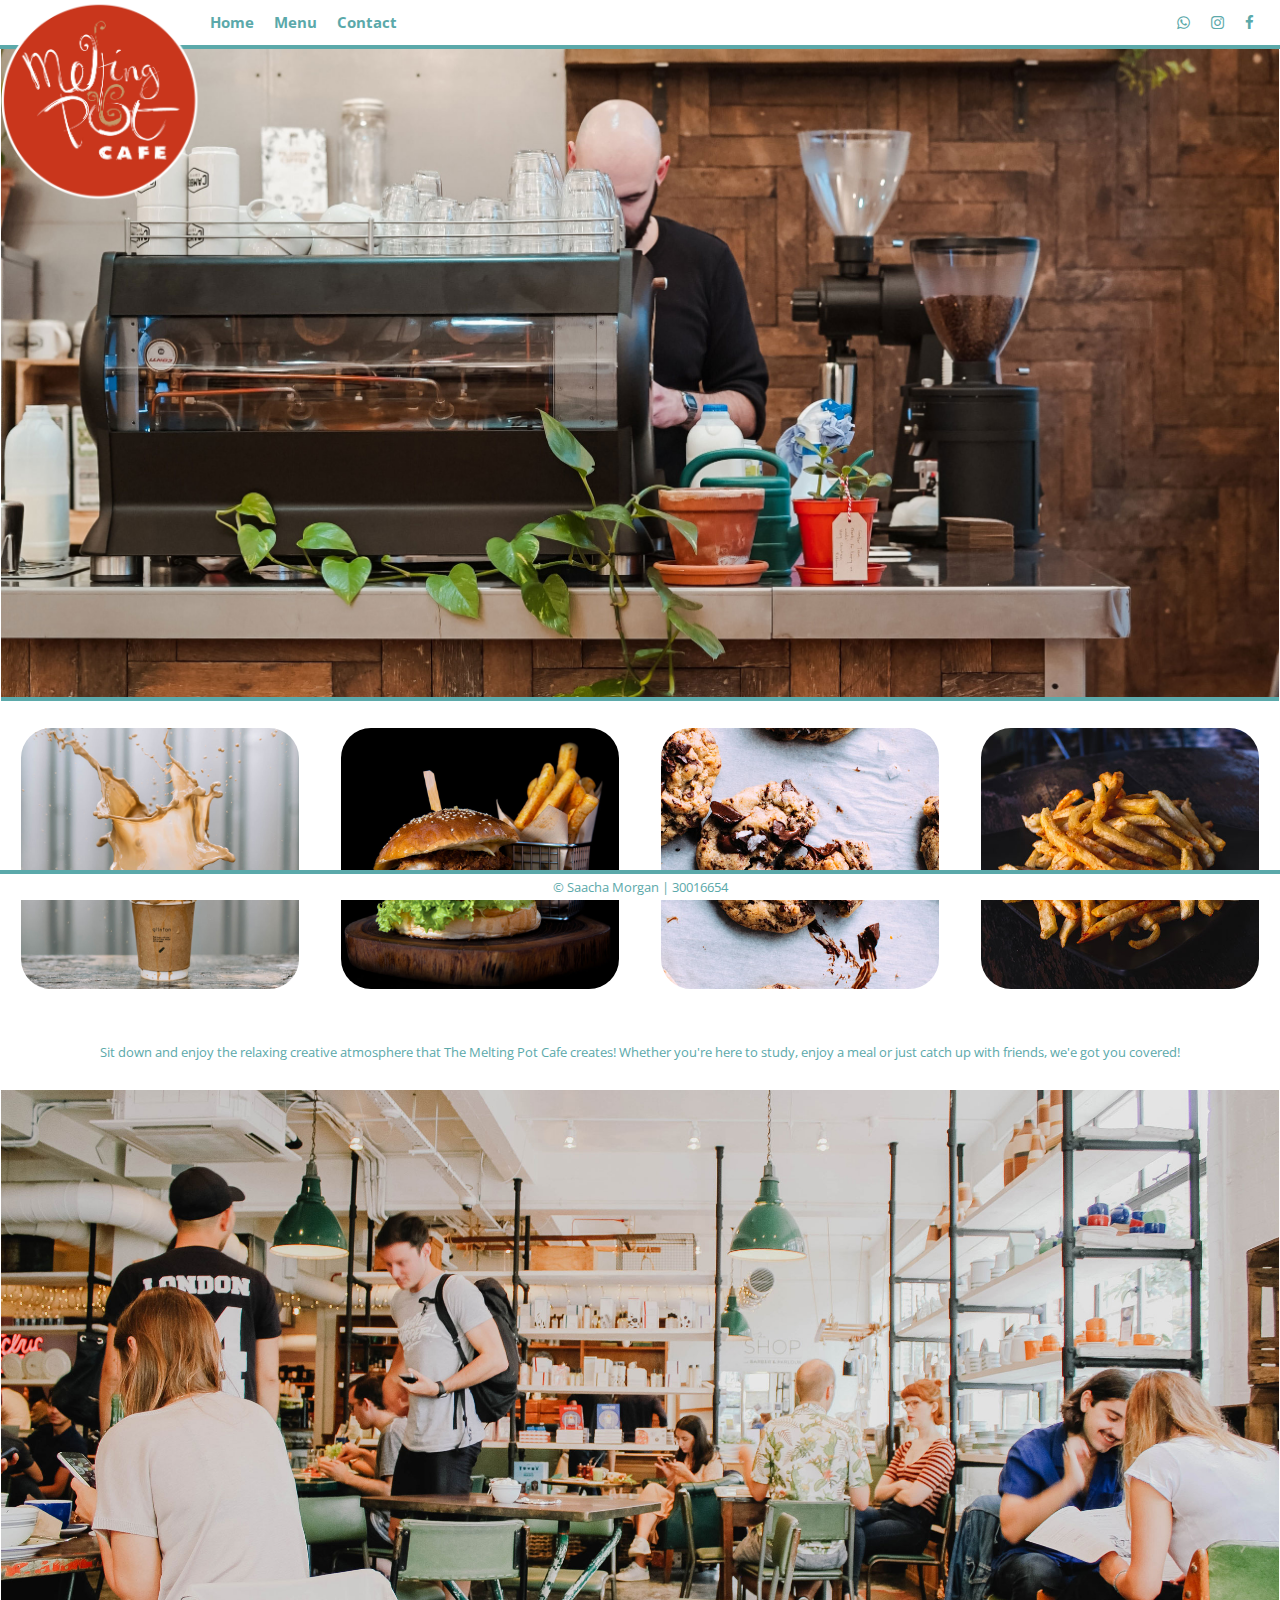
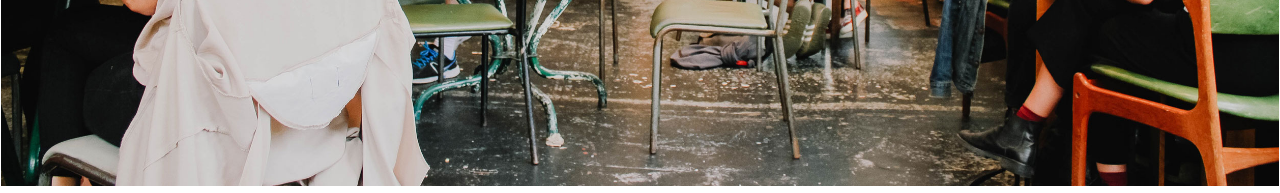
==== index.html @ 6a724f53 "Initial Commit - Work to date" ====
<!DOCTYPE html>
<html lang="en">

<head>
    <meta charset="UTF-8" />
    <meta name="viewport" content="width=device-width, initial-scale=1.0">
    <title>Melting Pot Cafe</title>
    <link rel="stylesheet" type="text/css" href="css/style.css">
    <link rel="stylesheet" type="text/css" href="css/navbar.css">
    <!--  | Add icon library | -->
    <link rel="stylesheet" href="https://cdnjs.cloudflare.com/ajax/libs/font-awesome/4.7.0/css/font-awesome.min.css">
    <link rel="stylesheet" type="text/css" href="http://fonts.googleapis.com/css?family=Open+Sans" />
</head>

<body>
    <!-- | navbar | -->
    <div class="navbar">
        <div class="navbar-logo">
            <a href="index.html"><img src="images/meltingpotlogo.png" alt="Melting Pot Cafe Logo" /></a>
        </div>
        <div class="navbar-left">
            <a href="index.html">Home</a>
            <a href="menu.html">Menu</a>
            <a href="contact.html">Contact</a>
        </div>
        <div class="navbar-right">
            <a href="#" class="fa fa-whatsapp"></a>
            <a href="#" class="fa fa-instagram"></a>
            <a href="#" class="fa fa-facebook"></a>

        </div>
    </div>

    <!-- | Header | -->
    <div id="header">
        <div class="col-12"><img src="images/baristaheader.jpg" class="max-width" style="border-bottom: 4px solid #5ba9aa" alt="Melting Pot Cafe Banner"></div>
    </div>

    <!--| Main Content Starts|-->

    <div class="row midpics">
        <div class="col-3"><img src="images/coffeesplash.jpg" class="max-width" alt="Hummus on a table"></div>
        <div class="col-3"><img src="images/burger.jpg" class="max-width" alt="Hotrod Hummus Menu"></div>
        <div class="col-3"><img src="images/cookie.jpg" class="max-width" alt="Plate of Hummus"></div>
        <div class="col-3"><img src="images/fries.jpg" class="max-width" alt="Plate of Hummus"></div>
    </div>

    <div class="row blurb">
        <div class="col-12">
            <br>
            <p>
                Sit down and enjoy the relaxing creative atmosphere that The Melting Pot Cafe creates!  Whether you're here to study, enjoy a meal or just catch up with friends, we'e got you covered!</p>
            <br>
        </div>
        <br>
    </div>

    <div class="row cafe">
        <div class="col-12"><img src="images/caferoom.jpg" class="max-width" alt="Busy Cafe"></div>
    </div>
    <!-- | Main Content Ends |-->
    <!-- | Footer |-->
    <div class="footer">
        <p>© Saacha Morgan | 30016654</p>
    </div>

</body>

</html>
---- css/style.css ----
html {
    font-size: 100%;
}

.row {
    width: 100%;
}

div#header img,
div.blurb img,
div.midpics img,
div.cafe img {
    max-width: 100%;
    height: auto;
}

body {
    width: 100%;
    margin: 0px;
    padding: 0px;
    overflow-x: hidden;
    font-family: 'Open Sans', sans-serif;
    height: auto;
}

#header {
    width: 100vw;
}

#Background {
    background: #5D5D5D;
    height: 100vh;
    width: 100vw;
    z-index: -1;
}

#content {
    margin-left: auto;
    margin-right: auto;
    padding: 0px;
    text-align: center;
}

.footer {
    position: fixed;
    left: 0;
    bottom: 0;
    width: 100%;
    background-color: #fff;
    text-align: center;
    border-top: 4px solid #5ba9aa;
}

p {
    margin: 4px;
    color: #5ba9aa;
    font-size: 1vw
}

h1,
h3,
h4 {
    color: #5ba9aa;
    font-weight: bold;
}

h1 {
    font-size: 3vw;
}

h3 {
    font-size: 1.5vw
}


/* unvisited link */

a:link {
    color: #5ba9aa;
    text-decoration: none;
}


/* visited link */

a:visited {
    color: #5ba9aa;
    text-decoration: none;
}


/* mouse over link */

a:hover {
    color: #b31515;
    text-decoration: none;
}


/* selected link */

a:active {
    color: #b31515;
    text-decoration: none;
}

* {
    box-sizing: border-box;
}

.col-1 {
    width: 8.33%;
}

.col-2 {
    width: 16.66%;
}

.col-3 {
    width: 25%;
}

.col-4 {
    width: 33.33%;
}

.col-5 {
    width: 41.66%;
}

.col-6 {
    width: 50%;
}

.col-7 {
    width: 58.33%;
}

.col-8 {
    width: 66.66%;
}

.col-9 {
    width: 75%
}

.col-10 {
    width: 83.33%;
}

.col-11 {
    width: 91.66%;
}

.col-12 {
    width: 100%;
}

[class*="col-"] {
    text-align: center;
    float: left;
    padding: 1px;
}

.row::after {
    content: "";
    clear: both;
    display: table;
    margin-bottom: 1px;
}

div.midpics img {
    border-radius: 50px;
    padding: 20px;
}

.max-width {
    width: 100%;
    height: auto;
}

.max-height {
    width: auto;
    height: 100%;
}


/*  MEDIA QUERY BREKAPOINTS */


/* Extra small devices (phones, 600px and down) */

@media only screen and (max-width: 600px) {
    div.midpics img {
        border-radius: 15px;
        padding: 5px;
    }
}
---- css/navbar.css ----
/* Create a sticky/fixed navbar */

.navbar {
  overflow: visible;
  position: fixed;
  /* Sticky/fixed navbar */
  width: 100%;
  top: 0;
  /* At the top */
  z-index: 99;
  background: #FFF;
  border-bottom: 4px solid #5ba9aa;
  /* all elements in navbar share font style */
  font-size: 18px;
  line-height: 25px;
  font-weight: bold;
}


/* logo related */

.navbar-logo {
  position: absolute;
  /* remove logo from auto-layout */
  float: left;
}

.navbar-logo img {
  width: 200px;
  /* will change on diffferent media views */
}


/* Left-aligned menu links */


/* Display some links to the right */

.navbar-left {
  float: left;
  margin-left: 200px;
  /* needs to be same as logo width - and will change on different media views */
}

.navbar-left a {
  float: left;
  color: #5ba9aa;
  text-align: center;
  padding: 10px;
  text-decoration: none;
  border-radius: 4px;
}


/* Style the active/current link */

.navbar-left a.active {
  background-color: dodgerblue;
  color: white;
}


/* Links on mouse-over */

.navbar-left a:hover {
  color: black;
}


/* right-icons related */


/* Display some links to the right */

.navbar-right {
  float: right;
  margin-right: 20px;
}


/* right icons */

.navbar-right .fa {
  padding: 15px;
  width: 30px;
  text-align: center;
  text-decoration: none;
  border-radius: 50%;
}


/* Add responsiveness - on screens less than 580px wide, display the navbar vertically instead of horizontally */

@media screen and (max-width: 580px) {
  .navbar {
      font-size: 15px;
      line-height: 25px;
  }
  .navbar-logo img {
      width: 100px;
  }
  .navbar-left {
      margin-left: 100px;
  }
}

@media screen and (max-width: 730px) {
  .navbar {
      font-size: 15px;
      line-height: 25px;
  }
  .navbar-logo img {
      width: 100px;
  }
  .navbar-left {
      margin-left: 100px;
  }
}

@media screen and (min-width: 1024px) {
  .navbar {
      font-size: 25px;
      line-height: 25px;
      /* background: linear-gradient(to top, transparent 65%, white 35%); */
      /* remove linear gradient and replace with size based height */
  }
  .navbar-logo img {
      width: 200px;
  }
}

@media screen and (max-width: 1920px) {
  .navbar {
      font-size: 15px;
      line-height: 25px;
  }
  .navbar-logo img {
      width: 200px;
  }
  .navbar-left {
      margin-left: 200px;
  }
}
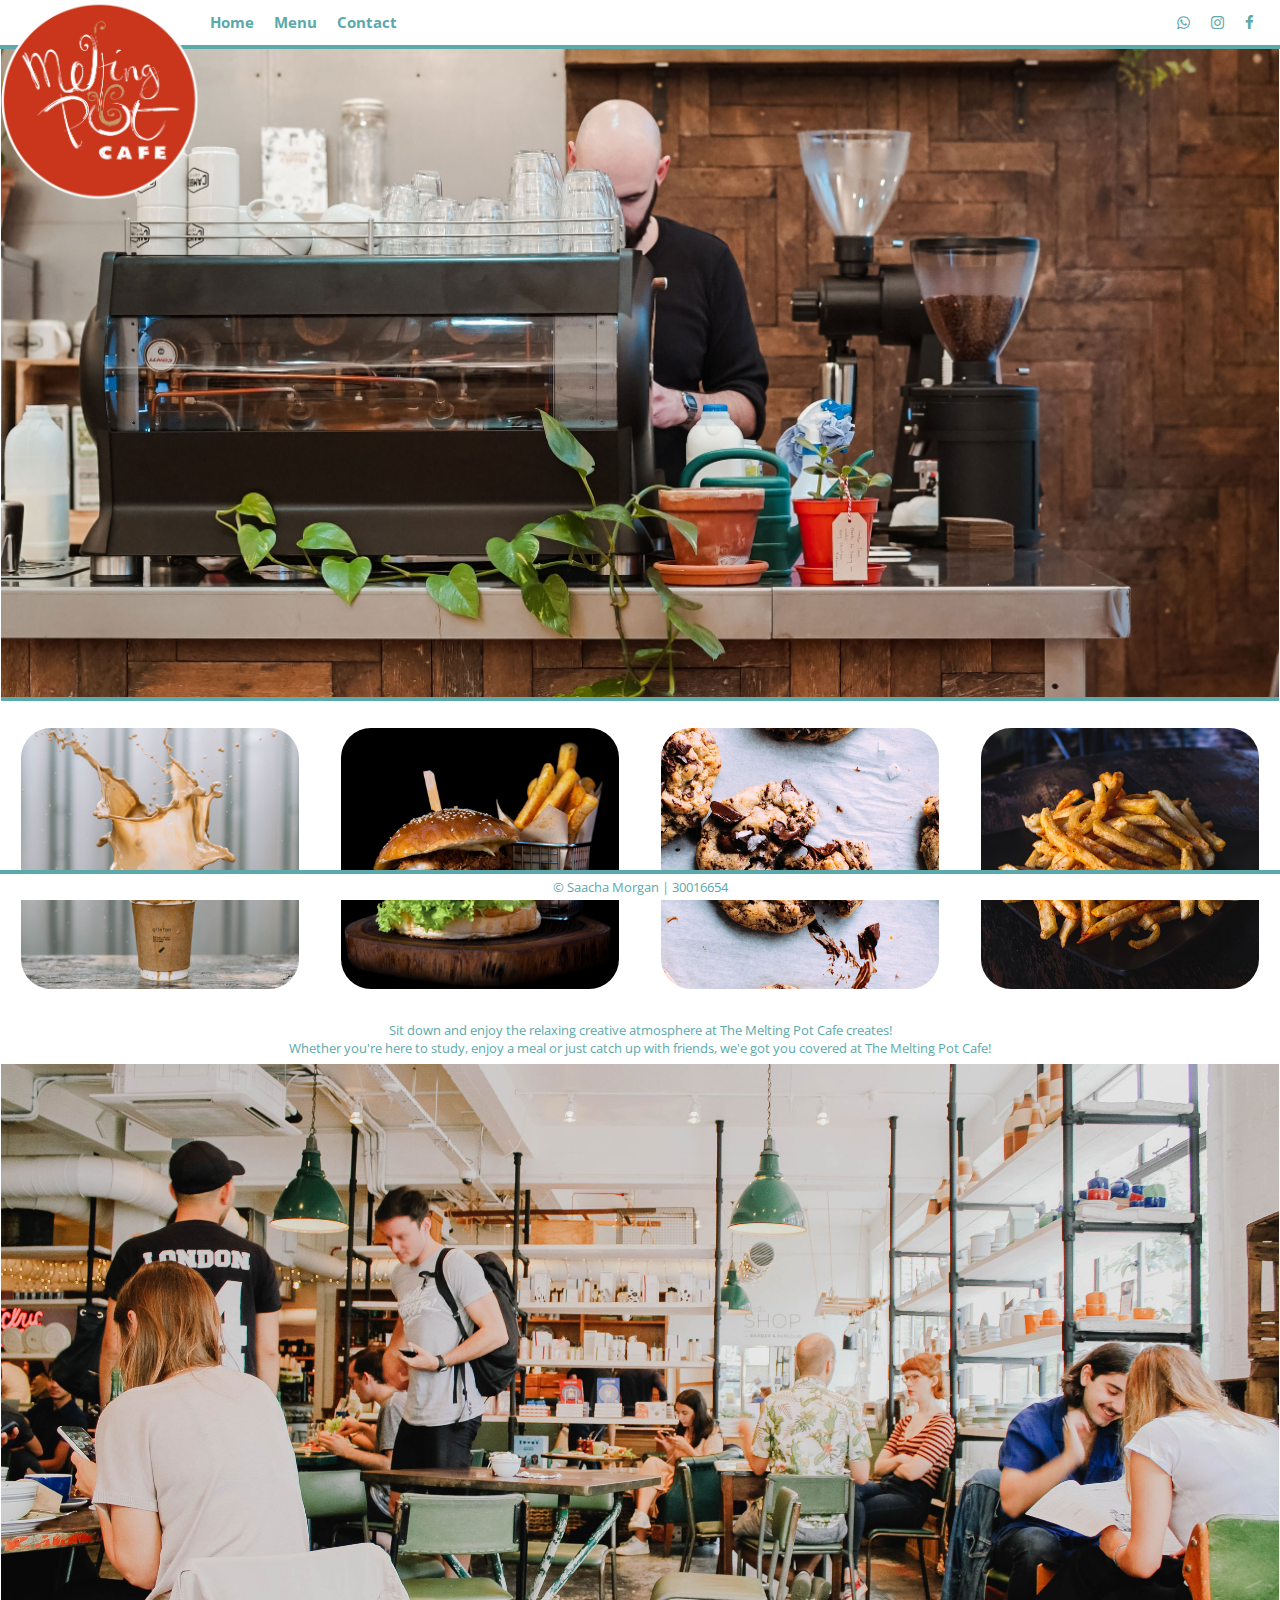
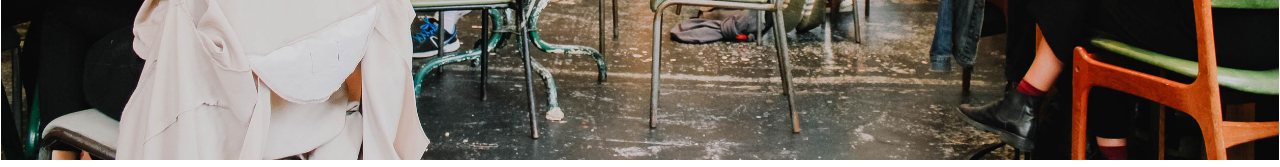
==== commit b9e7edec: "Updated Text On Front Page" ====
--- a/index.html
+++ b/index.html
@@ -47,12 +47,8 @@
 
     <div class="row blurb">
         <div class="col-12">
-            <br>
-            <p>
-                Sit down and enjoy the relaxing creative atmosphere that The Melting Pot Cafe creates!  Whether you're here to study, enjoy a meal or just catch up with friends, we'e got you covered!</p>
-            <br>
+            <p>Sit down and enjoy the relaxing creative atmosphere at The Melting Pot Cafe creates! <br> Whether you're here to study, enjoy a meal or just catch up with friends, we'e got you covered at The Melting Pot Cafe!</p>
         </div>
-        <br>
     </div>
 
     <div class="row cafe">
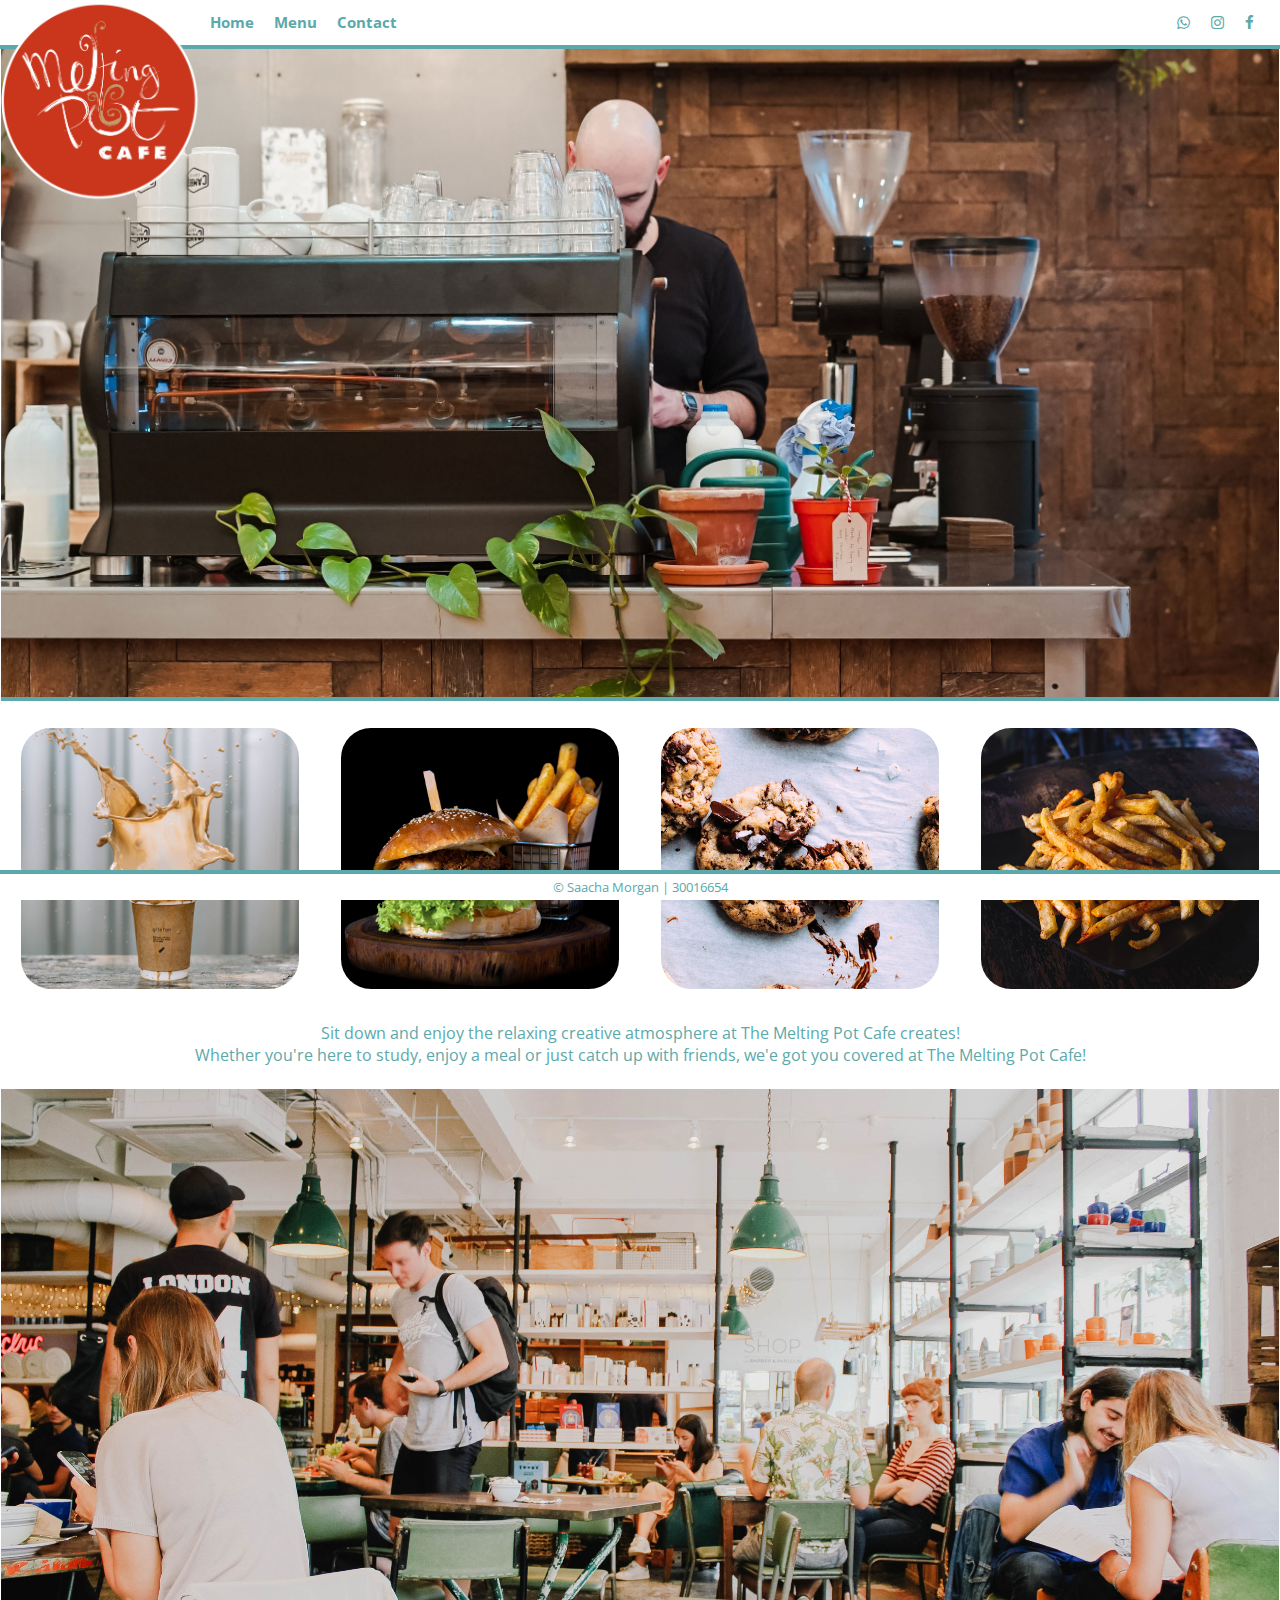
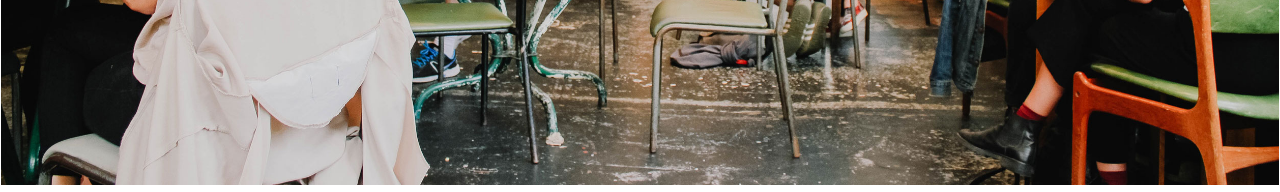
==== commit f2c5ab3e: "Fixed layout issues" ====
--- a/index.html
+++ b/index.html
@@ -47,7 +47,7 @@
 
     <div class="row blurb">
         <div class="col-12">
-            <p>Sit down and enjoy the relaxing creative atmosphere at The Melting Pot Cafe creates! <br> Whether you're here to study, enjoy a meal or just catch up with friends, we'e got you covered at The Melting Pot Cafe!</p>
+            <div class="hmtxt"> Sit down and enjoy the relaxing creative atmosphere at The Melting Pot Cafe creates! <br> Whether you're here to study, enjoy a meal or just catch up with friends, we'e got you covered at The Melting Pot Cafe!</div>
         </div>
     </div>
 
--- a/css/style.css
+++ b/css/style.css
@@ -1,198 +1,203 @@
-html {
-    font-size: 100%;
-}
-
-.row {
-    width: 100%;
-}
-
-div#header img,
-div.blurb img,
-div.midpics img,
-div.cafe img {
-    max-width: 100%;
-    height: auto;
-}
-
-body {
-    width: 100%;
-    margin: 0px;
-    padding: 0px;
-    overflow-x: hidden;
-    font-family: 'Open Sans', sans-serif;
-    height: auto;
-}
-
-#header {
-    width: 100vw;
-}
-
-#Background {
-    background: #5D5D5D;
-    height: 100vh;
-    width: 100vw;
-    z-index: -1;
-}
-
-#content {
-    margin-left: auto;
-    margin-right: auto;
-    padding: 0px;
-    text-align: center;
-}
-
-.footer {
-    position: fixed;
-    left: 0;
-    bottom: 0;
-    width: 100%;
-    background-color: #fff;
-    text-align: center;
-    border-top: 4px solid #5ba9aa;
-}
-
-p {
-    margin: 4px;
-    color: #5ba9aa;
-    font-size: 1vw
-}
-
-h1,
-h3,
-h4 {
-    color: #5ba9aa;
-    font-weight: bold;
-}
-
-h1 {
-    font-size: 3vw;
-}
-
-h3 {
-    font-size: 1.5vw
-}
-
-
-/* unvisited link */
-
-a:link {
-    color: #5ba9aa;
-    text-decoration: none;
-}
-
-
-/* visited link */
-
-a:visited {
-    color: #5ba9aa;
-    text-decoration: none;
-}
-
-
-/* mouse over link */
-
-a:hover {
-    color: #b31515;
-    text-decoration: none;
-}
-
-
-/* selected link */
-
-a:active {
-    color: #b31515;
-    text-decoration: none;
-}
-
-* {
-    box-sizing: border-box;
-}
-
-.col-1 {
-    width: 8.33%;
-}
-
-.col-2 {
-    width: 16.66%;
-}
-
-.col-3 {
-    width: 25%;
-}
-
-.col-4 {
-    width: 33.33%;
-}
-
-.col-5 {
-    width: 41.66%;
-}
-
-.col-6 {
-    width: 50%;
-}
-
-.col-7 {
-    width: 58.33%;
-}
-
-.col-8 {
-    width: 66.66%;
-}
-
-.col-9 {
-    width: 75%
-}
-
-.col-10 {
-    width: 83.33%;
-}
-
-.col-11 {
-    width: 91.66%;
-}
-
-.col-12 {
-    width: 100%;
-}
-
-[class*="col-"] {
-    text-align: center;
-    float: left;
-    padding: 1px;
-}
-
-.row::after {
-    content: "";
-    clear: both;
-    display: table;
-    margin-bottom: 1px;
-}
-
-div.midpics img {
-    border-radius: 50px;
-    padding: 20px;
-}
-
-.max-width {
-    width: 100%;
-    height: auto;
-}
-
-.max-height {
-    width: auto;
-    height: 100%;
-}
-
-
-/*  MEDIA QUERY BREKAPOINTS */
-
-
-/* Extra small devices (phones, 600px and down) */
-
-@media only screen and (max-width: 600px) {
-    div.midpics img {
-        border-radius: 15px;
-        padding: 5px;
-    }
+html {
+    font-size: 100%;
+}
+
+.row {
+    width: 100%;
+}
+
+div#header img,
+div.blurb img,
+div.midpics img,
+div.cafe img {
+    max-width: 100%;
+    height: auto;
+}
+
+body {
+    width: 100%;
+    margin: 0px;
+    padding: 0px;
+    overflow-x: hidden;
+    font-family: 'Open Sans', sans-serif;
+    height: auto;
+}
+
+#header {
+    width: 100vw;
+}
+
+#Background {
+    background: #5D5D5D;
+    height: 100vh;
+    width: 100vw;
+    z-index: -1;
+}
+
+#content {
+    margin-left: auto;
+    margin-right: auto;
+    padding: 0px;
+    text-align: center;
+}
+
+.footer {
+    position: fixed;
+    left: 0;
+    bottom: 0;
+    width: 100%;
+    background-color: #fff;
+    text-align: center;
+    border-top: 4px solid #5ba9aa;
+}
+
+p {
+    margin: 4px;
+    color: #5ba9aa;
+    font-size: 1vw
+}
+.hmtxt{
+    color: #5ba9aa;
+    padding: 5px;
+    padding-bottom: 20px;
+}
+
+h1,
+h3,
+h4 {
+    color: #5ba9aa;
+    font-weight: bold;
+}
+
+h1 {
+    font-size: 3vw;
+}
+
+h3 {
+    font-size: 1.5vw
+}
+
+
+/* unvisited link */
+
+a:link {
+    color: #5ba9aa;
+    text-decoration: none;
+}
+
+
+/* visited link */
+
+a:visited {
+    color: #5ba9aa;
+    text-decoration: none;
+}
+
+
+/* mouse over link */
+
+a:hover {
+    color: #b31515;
+    text-decoration: none;
+}
+
+
+/* selected link */
+
+a:active {
+    color: #b31515;
+    text-decoration: none;
+}
+
+* {
+    box-sizing: border-box;
+}
+
+.col-1 {
+    width: 8.33%;
+}
+
+.col-2 {
+    width: 16.66%;
+}
+
+.col-3 {
+    width: 25%;
+}
+
+.col-4 {
+    width: 33.33%;
+}
+
+.col-5 {
+    width: 41.66%;
+}
+
+.col-6 {
+    width: 50%;
+}
+
+.col-7 {
+    width: 58.33%;
+}
+
+.col-8 {
+    width: 66.66%;
+}
+
+.col-9 {
+    width: 75%
+}
+
+.col-10 {
+    width: 83.33%;
+}
+
+.col-11 {
+    width: 91.66%;
+}
+
+.col-12 {
+    width: 100%;
+}
+
+[class*="col-"] {
+    text-align: center;
+    float: left;
+    padding: 1px;
+}
+
+.row::after {
+    content: "";
+    clear: both;
+    display: table;
+    margin-bottom: 1px;
+}
+
+div.midpics img {
+    border-radius: 50px;
+    padding: 20px;
+}
+
+.max-width {
+    width: 100%;
+    height: auto;
+}
+
+.max-height {
+    width: auto;
+    height: 100%;
+}
+
+
+/*  MEDIA QUERY BREKAPOINTS */
+
+
+/* Extra small devices (phones, 600px and down) */
+
+@media only screen and (max-width: 600px) {
+    div.midpics img {
+        border-radius: 15px;
+        padding: 5px;
+    }
 }--- a/css/navbar.css
+++ b/css/navbar.css
@@ -1,143 +1,143 @@
-/* Create a sticky/fixed navbar */
-
-.navbar {
-  overflow: visible;
-  position: fixed;
-  /* Sticky/fixed navbar */
-  width: 100%;
-  top: 0;
-  /* At the top */
-  z-index: 99;
-  background: #FFF;
-  border-bottom: 4px solid #5ba9aa;
-  /* all elements in navbar share font style */
-  font-size: 18px;
-  line-height: 25px;
-  font-weight: bold;
-}
-
-
-/* logo related */
-
-.navbar-logo {
-  position: absolute;
-  /* remove logo from auto-layout */
-  float: left;
-}
-
-.navbar-logo img {
-  width: 200px;
-  /* will change on diffferent media views */
-}
-
-
-/* Left-aligned menu links */
-
-
-/* Display some links to the right */
-
-.navbar-left {
-  float: left;
-  margin-left: 200px;
-  /* needs to be same as logo width - and will change on different media views */
-}
-
-.navbar-left a {
-  float: left;
-  color: #5ba9aa;
-  text-align: center;
-  padding: 10px;
-  text-decoration: none;
-  border-radius: 4px;
-}
-
-
-/* Style the active/current link */
-
-.navbar-left a.active {
-  background-color: dodgerblue;
-  color: white;
-}
-
-
-/* Links on mouse-over */
-
-.navbar-left a:hover {
-  color: black;
-}
-
-
-/* right-icons related */
-
-
-/* Display some links to the right */
-
-.navbar-right {
-  float: right;
-  margin-right: 20px;
-}
-
-
-/* right icons */
-
-.navbar-right .fa {
-  padding: 15px;
-  width: 30px;
-  text-align: center;
-  text-decoration: none;
-  border-radius: 50%;
-}
-
-
-/* Add responsiveness - on screens less than 580px wide, display the navbar vertically instead of horizontally */
-
-@media screen and (max-width: 580px) {
-  .navbar {
-      font-size: 15px;
-      line-height: 25px;
-  }
-  .navbar-logo img {
-      width: 100px;
-  }
-  .navbar-left {
-      margin-left: 100px;
-  }
-}
-
-@media screen and (max-width: 730px) {
-  .navbar {
-      font-size: 15px;
-      line-height: 25px;
-  }
-  .navbar-logo img {
-      width: 100px;
-  }
-  .navbar-left {
-      margin-left: 100px;
-  }
-}
-
-@media screen and (min-width: 1024px) {
-  .navbar {
-      font-size: 25px;
-      line-height: 25px;
-      /* background: linear-gradient(to top, transparent 65%, white 35%); */
-      /* remove linear gradient and replace with size based height */
-  }
-  .navbar-logo img {
-      width: 200px;
-  }
-}
-
-@media screen and (max-width: 1920px) {
-  .navbar {
-      font-size: 15px;
-      line-height: 25px;
-  }
-  .navbar-logo img {
-      width: 200px;
-  }
-  .navbar-left {
-      margin-left: 200px;
-  }
+/* Create a sticky/fixed navbar */
+
+.navbar {
+  overflow: visible;
+  position: fixed;
+  /* Sticky/fixed navbar */
+  width: 100%;
+  top: 0;
+  /* At the top */
+  z-index: 99;
+  background: #FFF;
+  border-bottom: 4px solid #5ba9aa;
+  /* all elements in navbar share font style */
+  font-size: 18px;
+  line-height: 25px;
+  font-weight: bold;
+}
+
+
+/* logo related */
+
+.navbar-logo {
+  position: absolute;
+  /* remove logo from auto-layout */
+  float: left;
+}
+
+.navbar-logo img {
+  width: 200px;
+  /* will change on diffferent media views */
+}
+
+
+/* Left-aligned menu links */
+
+
+/* Display some links to the right */
+
+.navbar-left {
+  float: left;
+  margin-left: 200px;
+  /* needs to be same as logo width - and will change on different media views */
+}
+
+.navbar-left a {
+  float: left;
+  color: #5ba9aa;
+  text-align: center;
+  padding: 10px;
+  text-decoration: none;
+  border-radius: 4px;
+}
+
+
+/* Style the active/current link */
+
+.navbar-left a.active {
+  background-color: dodgerblue;
+  color: white;
+}
+
+
+/* Links on mouse-over */
+
+.navbar-left a:hover {
+  color: black;
+}
+
+
+/* right-icons related */
+
+
+/* Display some links to the right */
+
+.navbar-right {
+  float: right;
+  margin-right: 20px;
+}
+
+
+/* right icons */
+
+.navbar-right .fa {
+  padding: 15px;
+  width: 30px;
+  text-align: center;
+  text-decoration: none;
+  border-radius: 50%;
+}
+
+
+/* Add responsiveness - on screens less than 580px wide, display the navbar vertically instead of horizontally */
+
+@media screen and (max-width: 580px) {
+  .navbar {
+      font-size: 15px;
+      line-height: 25px;
+  }
+  .navbar-logo img {
+      width: 100px;
+  }
+  .navbar-left {
+      margin-left: 100px;
+  }
+}
+
+@media screen and (max-width: 730px) {
+  .navbar {
+      font-size: 15px;
+      line-height: 25px;
+  }
+  .navbar-logo img {
+      width: 100px;
+  }
+  .navbar-left {
+      margin-left: 100px;
+  }
+}
+
+@media screen and (min-width: 1024px) {
+  .navbar {
+      font-size: 25px;
+      line-height: 25px;
+      /* background: linear-gradient(to top, transparent 65%, white 35%); */
+      /* remove linear gradient and replace with size based height */
+  }
+  .navbar-logo img {
+      width: 200px;
+  }
+}
+
+@media screen and (max-width: 1920px) {
+  .navbar {
+      font-size: 15px;
+      line-height: 25px;
+  }
+  .navbar-logo img {
+      width: 200px;
+  }
+  .navbar-left {
+      margin-left: 200px;
+  }
 }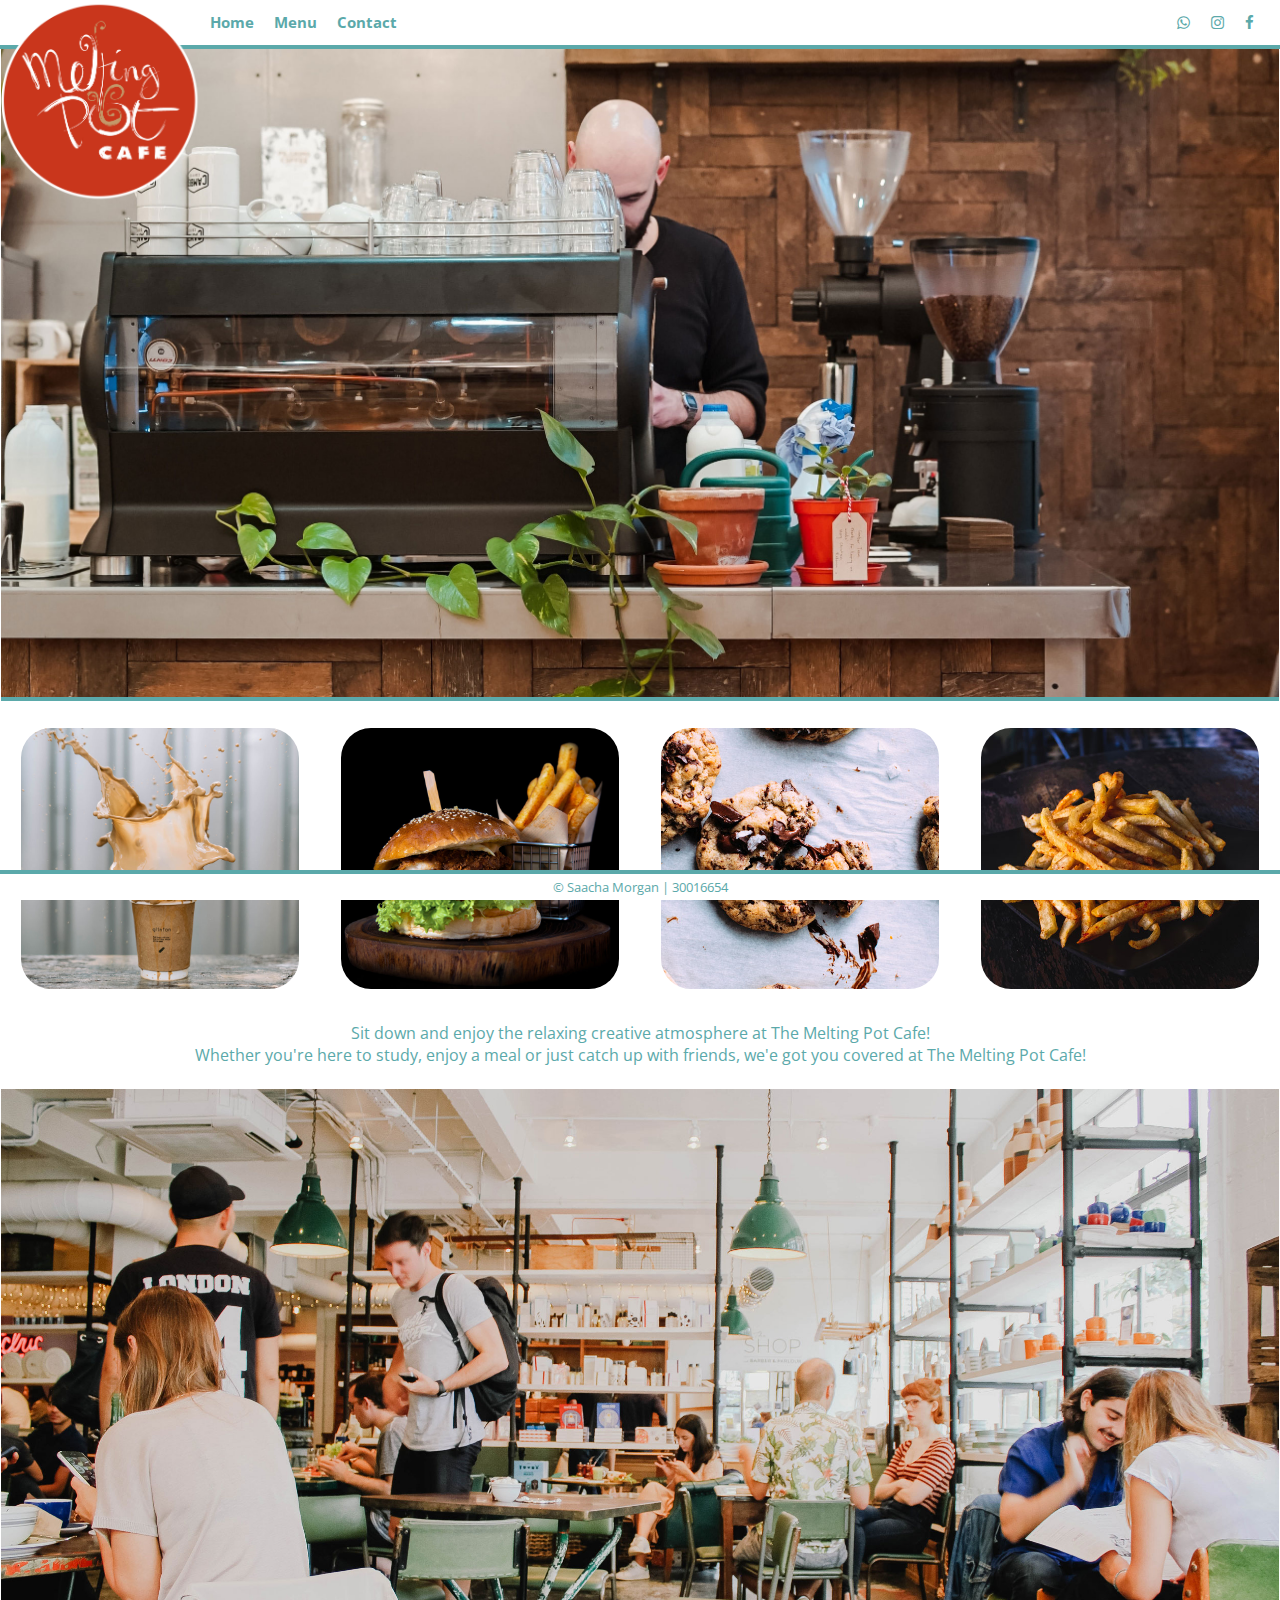
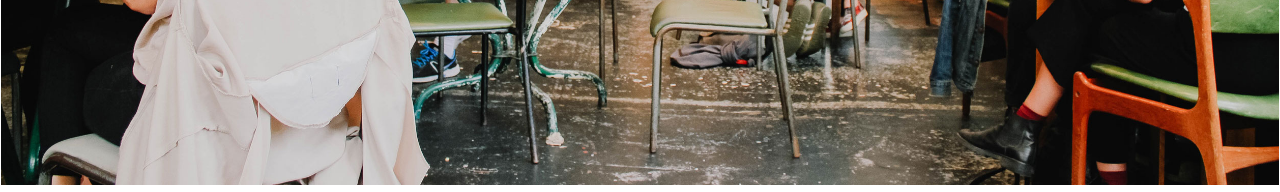
==== commit 28cc7f31: "please god be finished" ====
--- a/index.html
+++ b/index.html
@@ -47,7 +47,7 @@
 
     <div class="row blurb">
         <div class="col-12">
-            <div class="hmtxt"> Sit down and enjoy the relaxing creative atmosphere at The Melting Pot Cafe creates! <br> Whether you're here to study, enjoy a meal or just catch up with friends, we'e got you covered at The Melting Pot Cafe!</div>
+            <div class="hmtxt"> Sit down and enjoy the relaxing creative atmosphere at The Melting Pot Cafe! <br> Whether you're here to study, enjoy a meal or just catch up with friends, we'e got you covered at The Melting Pot Cafe!</div>
         </div>
     </div>
 
